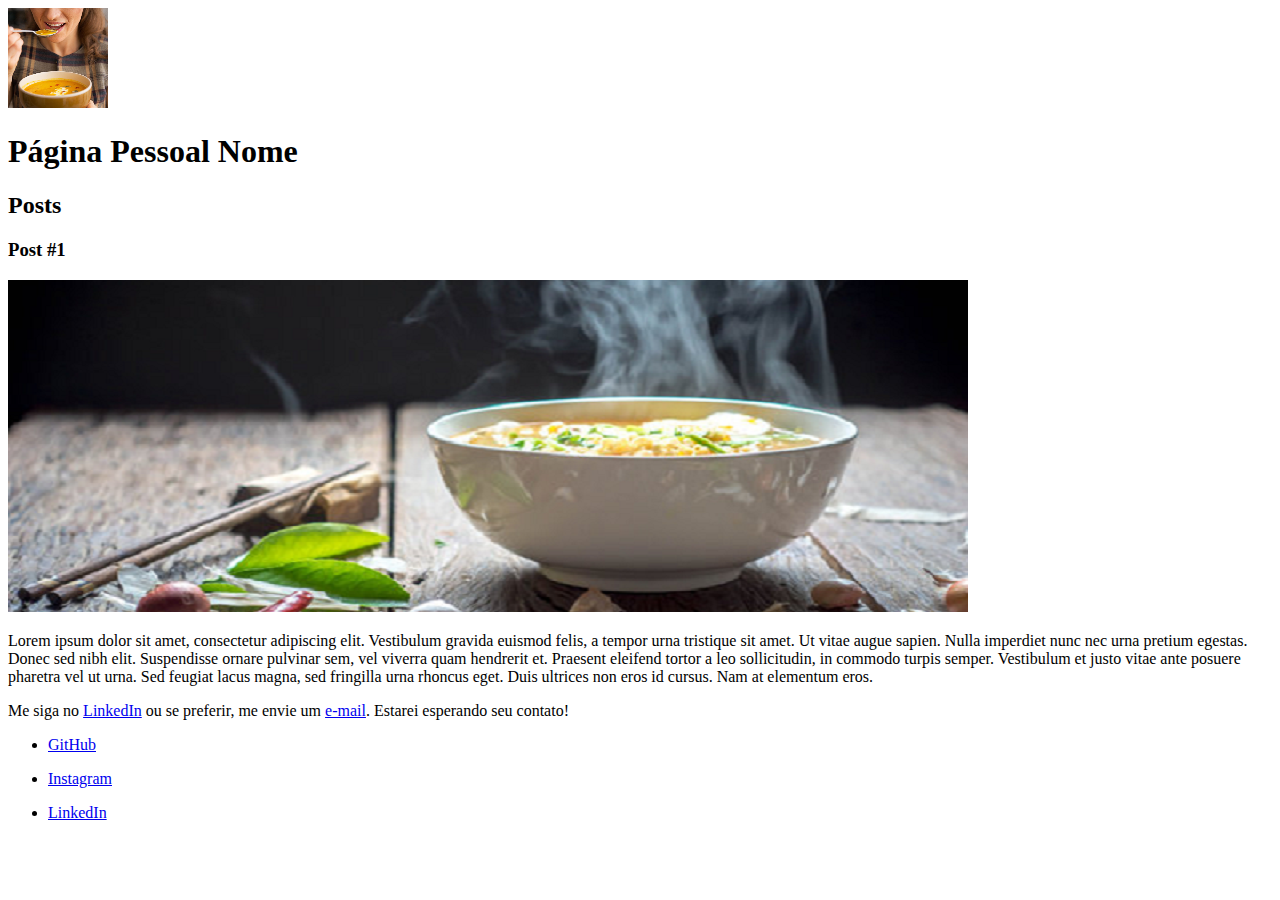
==== projeto-pagina-pessoal/index.html @ 473dce76 "organiza os repositorios" ====
<!DOCTYPE html>
<html lang="en">

<head>
    <meta charset="UTF-8">
    <link rel="stylesheet" href="style.css">
    <title>Pagina Pessoal</title>
</head>

<body>
    <header>
        <img src="./img/img02.png" alt="Foto de uma moça comendo sopa">
        <h1>Página Pessoal Nome</h1>
    </header>

    <section>
        <header>
            <h2>Posts</h2>
        </header>
    </section>

    <article>
        <header>
            <h3>Post #1</h3>
            <img src="./img/img01.png" alt="Prato de Sopa Quente">
            <p>Lorem ipsum dolor sit amet, consectetur adipiscing elit. Vestibulum gravida euismod felis, a tempor urna tristique sit amet. Ut vitae augue sapien. Nulla imperdiet nunc nec urna pretium egestas. Donec sed nibh elit. Suspendisse ornare pulvinar
                sem, vel viverra quam hendrerit et. Praesent eleifend tortor a leo sollicitudin, in commodo turpis semper. Vestibulum et justo vitae ante posuere pharetra vel ut urna. Sed feugiat lacus magna, sed fringilla urna rhoncus eget. Duis ultrices
                non eros id cursus. Nam at elementum eros.
            </p>
            <p>
                Me siga no <a href="#" target="_blank">LinkedIn</a> ou se preferir, me envie um
                <a href="mailto:lucas@vilaboim.com" target="_blank">e-mail</a>. Estarei esperando seu contato!
            </p>
        </header>
    </article>

    <footer>
        <ul>
            <li>
                <a href="#" target="_blank">GitHub</a>
            </li>
        </ul>
        <ul>
            <li>
                <a href="#" target="_blank">Instagram</a>
            </li>
        </ul>
        <ul>
            <li>
                <a href="#" target="_blank">LinkedIn</a>
            </li>
        </ul>
    </footer>
</body>


</html>
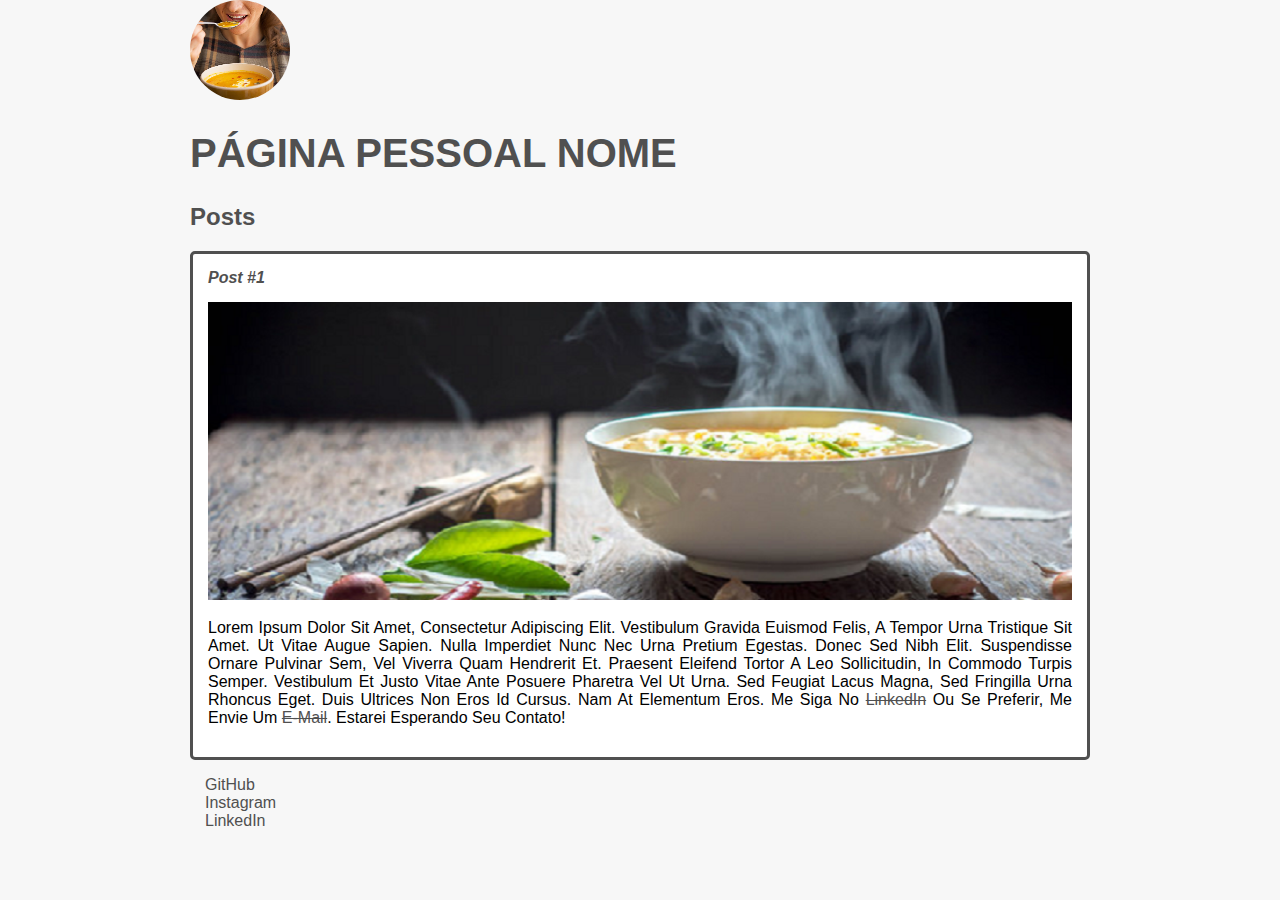
==== commit 0084cbf7: "adiciona estilo" ====
--- a/projeto-pagina-pessoal/index.html
+++ b/projeto-pagina-pessoal/index.html
@@ -9,43 +9,36 @@
 
 <body>
     <header>
-        <img src="./img/img02.png" alt="Foto de uma moça comendo sopa">
-        <h1>Página Pessoal Nome</h1>
+        <img class="photo" src="./img/img02.png" alt="Foto de uma moça comendo sopa">
+        <h1 id="title">Página Pessoal Nome</h1>
     </header>
 
     <section>
         <header>
-            <h2>Posts</h2>
+            <h2 class="subtitle">Posts</h2>
         </header>
     </section>
 
-    <article>
+    <article class="post">
         <header>
-            <h3>Post #1</h3>
-            <img src="./img/img01.png" alt="Prato de Sopa Quente">
-            <p>Lorem ipsum dolor sit amet, consectetur adipiscing elit. Vestibulum gravida euismod felis, a tempor urna tristique sit amet. Ut vitae augue sapien. Nulla imperdiet nunc nec urna pretium egestas. Donec sed nibh elit. Suspendisse ornare pulvinar
+            <h3 class="post-title">Post #1</h3>
+            <img class="post-image" src="./img/img01.png" alt="Prato de Sopa Quente">
+            <p class="post-content">Lorem ipsum dolor sit amet, consectetur adipiscing elit. Vestibulum gravida euismod felis, a tempor urna tristique sit amet. Ut vitae augue sapien. Nulla imperdiet nunc nec urna pretium egestas. Donec sed nibh elit. Suspendisse ornare pulvinar
                 sem, vel viverra quam hendrerit et. Praesent eleifend tortor a leo sollicitudin, in commodo turpis semper. Vestibulum et justo vitae ante posuere pharetra vel ut urna. Sed feugiat lacus magna, sed fringilla urna rhoncus eget. Duis ultrices
-                non eros id cursus. Nam at elementum eros.
-            </p>
-            <p>
-                Me siga no <a href="#" target="_blank">LinkedIn</a> ou se preferir, me envie um
+                non eros id cursus. Nam at elementum eros. Me siga no <a href="#" target="_blank">LinkedIn</a> ou se preferir, me envie um
                 <a href="mailto:lucas@vilaboim.com" target="_blank">e-mail</a>. Estarei esperando seu contato!
             </p>
         </header>
     </article>
 
     <footer>
-        <ul>
+        <ul class="contact-list">
             <li>
                 <a href="#" target="_blank">GitHub</a>
             </li>
-        </ul>
-        <ul>
             <li>
                 <a href="#" target="_blank">Instagram</a>
             </li>
-        </ul>
-        <ul>
             <li>
                 <a href="#" target="_blank">LinkedIn</a>
             </li>
--- a/projeto-pagina-pessoal/style.css
+++ b/projeto-pagina-pessoal/style.css
@@ -0,0 +1,64 @@
+body {
+    background-color: #f7f7f7;
+    font-family: Verdana, Geneva, Tahoma, sans-serif;
+    max-width: 900px;
+    margin: auto;
+    color: black;
+}
+
+.photo {
+    border-radius: 50%;
+    border: 1px;
+}
+
+#title,
+.subtitle,
+.post-title {
+    color: #505050;
+}
+
+#title {
+    font-size: 40px;
+    text-transform: uppercase;
+}
+
+a {
+    text-decoration: line-through;
+    color: #505050;
+}
+
+.post-title {
+    font-size: 16px;
+    font-style: italic;
+    margin: 0;
+    margin-bottom: 15px;
+}
+
+.post {
+    background: white;
+    padding: 15px;
+    border: 3px solid #505050;
+    margin-bottom: 15px;
+    border-radius: 5px;
+}
+
+.post-content {
+    margin: 0;
+    margin-bottom: 15px;
+    text-transform: capitalize;
+    text-align: justify;
+}
+
+.post-image {
+    margin-bottom: 15px;
+    width: 100%;
+}
+
+.contact-list {
+    list-style-type: none;
+    padding-left: 15px;
+}
+
+.contact-list li a {
+    text-decoration: none;
+}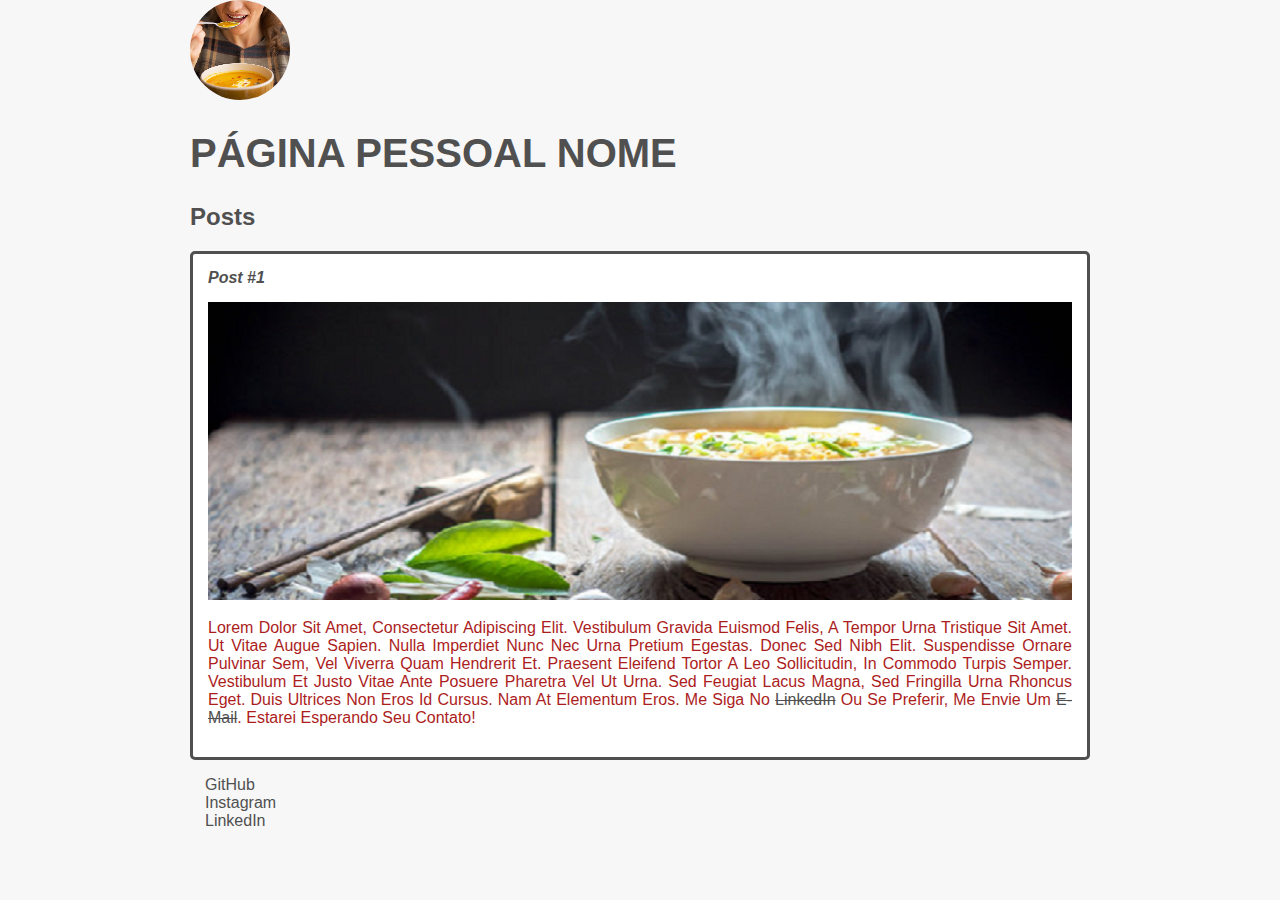
==== commit 3e23f7ea: "adiciona estilo" ====
--- a/projeto-pagina-pessoal/index.html
+++ b/projeto-pagina-pessoal/index.html
@@ -23,8 +23,8 @@
         <header>
             <h3 class="post-title">Post #1</h3>
             <img class="post-image" src="./img/img01.png" alt="Prato de Sopa Quente">
-            <p class="post-content">Lorem ipsum dolor sit amet, consectetur adipiscing elit. Vestibulum gravida euismod felis, a tempor urna tristique sit amet. Ut vitae augue sapien. Nulla imperdiet nunc nec urna pretium egestas. Donec sed nibh elit. Suspendisse ornare pulvinar
-                sem, vel viverra quam hendrerit et. Praesent eleifend tortor a leo sollicitudin, in commodo turpis semper. Vestibulum et justo vitae ante posuere pharetra vel ut urna. Sed feugiat lacus magna, sed fringilla urna rhoncus eget. Duis ultrices
+            <p class="post-content">Lorem dolor sit amet, consectetur adipiscing elit. Vestibulum gravida euismod felis, a tempor urna tristique sit amet. Ut vitae augue sapien. Nulla imperdiet nunc nec urna pretium egestas. Donec sed nibh elit. Suspendisse ornare pulvinar sem,
+                vel viverra quam hendrerit et. Praesent eleifend tortor a leo sollicitudin, in commodo turpis semper. Vestibulum et justo vitae ante posuere pharetra vel ut urna. Sed feugiat lacus magna, sed fringilla urna rhoncus eget. Duis ultrices
                 non eros id cursus. Nam at elementum eros. Me siga no <a href="#" target="_blank">LinkedIn</a> ou se preferir, me envie um
                 <a href="mailto:lucas@vilaboim.com" target="_blank">e-mail</a>. Estarei esperando seu contato!
             </p>
--- a/projeto-pagina-pessoal/style.css
+++ b/projeto-pagina-pessoal/style.css
@@ -3,7 +3,7 @@
     font-family: Verdana, Geneva, Tahoma, sans-serif;
     max-width: 900px;
     margin: auto;
-    color: black;
+    color: rgb(172, 29, 29);
 }
 
 .photo {
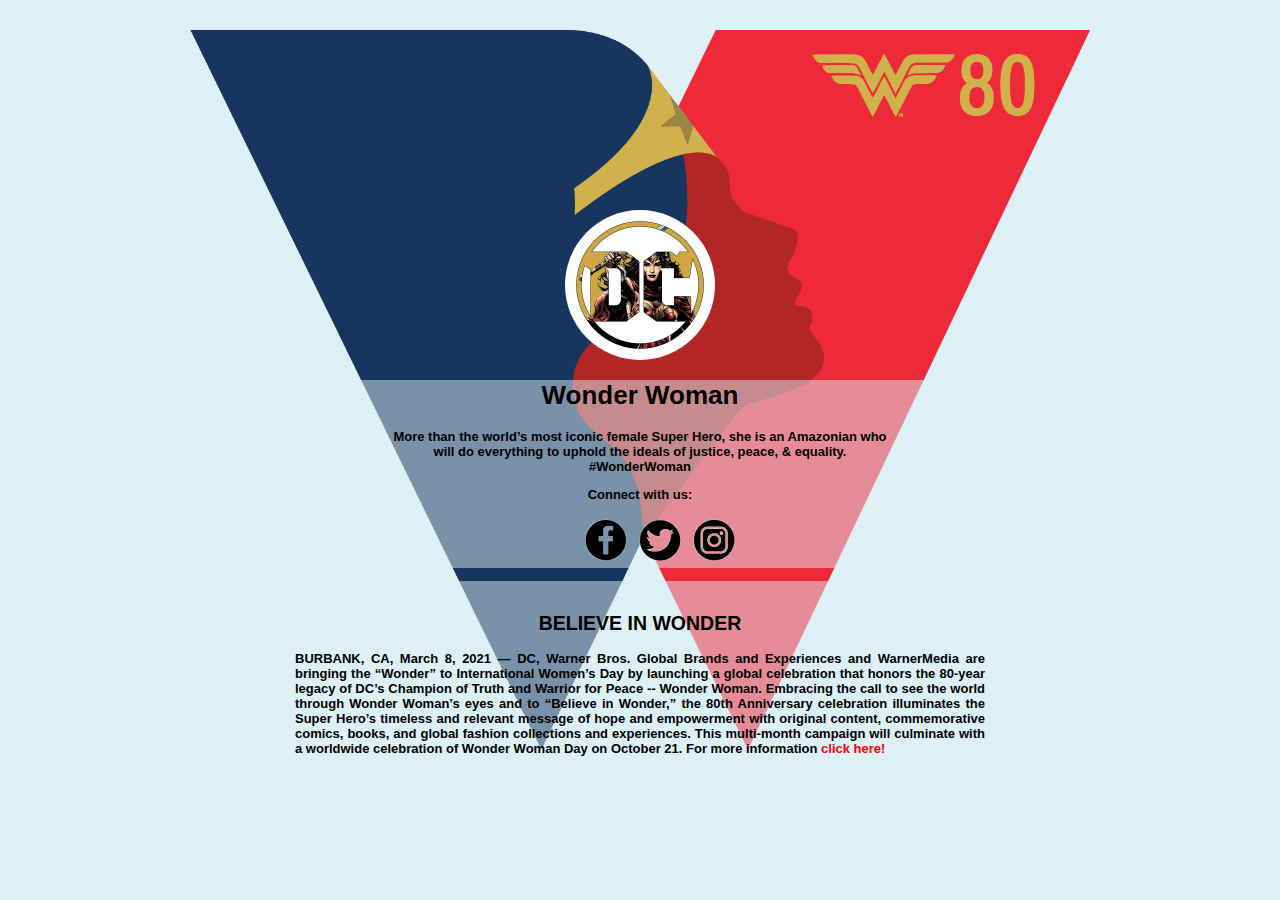
==== commit e51d3d64: "reformula projeto inicial, transforma em believe in wonder page" ====
--- a/projeto-pagina-pessoal/index.html
+++ b/projeto-pagina-pessoal/index.html
@@ -4,46 +4,58 @@
 <head>
     <meta charset="UTF-8">
     <link rel="stylesheet" href="style.css">
-    <title>Pagina Pessoal</title>
+    <title>Wonder Woman</title>
 </head>
 
 <body>
-    <header>
-        <img class="photo" src="./img/img02.png" alt="Foto de uma moça comendo sopa">
-        <h1 id="title">Página Pessoal Nome</h1>
-    </header>
+    <div id="body-image">
+        <div id="header">
+            <header>
+                <img class="photo" src="./img/profile-picture.jpg" alt="Foto de perfil da mulher maravilha">
+                <div id="info">
+                    <h1 id="title">Wonder Woman</h1>
+                    <p>More than the world’s most iconic female Super Hero, she is an Amazonian who will do everything to uphold the ideals of justice, peace, & equality. #WonderWoman</p>
+                    <p>Connect with us:</p>
+                    <ul class="contact-list">
+                        <li>
+                            <a href="https://www.facebook.com/wonderwoman/" target="_blank"><img src="./img/facebook.png"></a>
+                        </li>
+                        <li>
+                            <a href="https://www.instagram.com/wonderwoman/" target="_blank"><img src="./img/twitter.png"></a>
+                        </li>
+                        <li>
+                            <a href="https://twitter.com/dcwonderwoman" target="_blank"><img src="./img/instagram.png"></a>
+                        </li>
+                    </ul>
+                </div>
+            </header>
+        </div>
 
-    <section>
-        <header>
-            <h2 class="subtitle">Posts</h2>
-        </header>
-    </section>
+        <section>
+            <header>
+                <h2</h2>
+            </header>
+        </section>
 
-    <article class="post">
-        <header>
-            <h3 class="post-title">Post #1</h3>
-            <img class="post-image" src="./img/img01.png" alt="Prato de Sopa Quente">
-            <p class="post-content">Lorem dolor sit amet, consectetur adipiscing elit. Vestibulum gravida euismod felis, a tempor urna tristique sit amet. Ut vitae augue sapien. Nulla imperdiet nunc nec urna pretium egestas. Donec sed nibh elit. Suspendisse ornare pulvinar sem,
-                vel viverra quam hendrerit et. Praesent eleifend tortor a leo sollicitudin, in commodo turpis semper. Vestibulum et justo vitae ante posuere pharetra vel ut urna. Sed feugiat lacus magna, sed fringilla urna rhoncus eget. Duis ultrices
-                non eros id cursus. Nam at elementum eros. Me siga no <a href="#" target="_blank">LinkedIn</a> ou se preferir, me envie um
-                <a href="mailto:lucas@vilaboim.com" target="_blank">e-mail</a>. Estarei esperando seu contato!
-            </p>
-        </header>
-    </article>
+        <article class="post">
+            <header>
+                <h2 class="post-title">BELIEVE IN WONDER</h2>
+                <p>
+                    BURBANK, CA, March 8, 2021 — DC, Warner Bros. Global Brands and Experiences and WarnerMedia are bringing the “Wonder” to International Women’s Day by launching a global celebration that honors the 80-year legacy of DC’s Champion of Truth and Warrior for
+                    Peace -- Wonder Woman. Embracing the call to see the world through Wonder Woman’s eyes and to “Believe in Wonder,” the 80th Anniversary celebration illuminates the Super Hero’s timeless and relevant message of hope and empowerment
+                    with original content, commemorative comics, books, and global fashion collections and experiences. This multi-month campaign will culminate with a worldwide celebration of Wonder Woman Day on October 21. For more information
+                    <a
+                        href="https://www.dccomics.com/blog/2021/03/08/believe-in-wonder-campaign-kicks-off-wonder-womans-80th-anniversary-global" target="_blank">click here!</a>
+                </p>
 
-    <footer>
-        <ul class="contact-list">
-            <li>
-                <a href="#" target="_blank">GitHub</a>
-            </li>
-            <li>
-                <a href="#" target="_blank">Instagram</a>
-            </li>
-            <li>
-                <a href="#" target="_blank">LinkedIn</a>
-            </li>
-        </ul>
-    </footer>
+            </header>
+        </article>
+
+        <footer>
+
+        </footer>
+    </div>
+    </div>
 </body>
 
 
--- a/projeto-pagina-pessoal/style.css
+++ b/projeto-pagina-pessoal/style.css
@@ -1,64 +1,68 @@
 body {
-    background-color: #f7f7f7;
+    background-color: rgb(220, 240, 245);
     font-family: Verdana, Geneva, Tahoma, sans-serif;
+    font-size: small;
     max-width: 900px;
     margin: auto;
-    color: rgb(172, 29, 29);
+}
+
+#body-image {
+    margin-top: 30px;
+    background-image: url(./img/logo-80.png);
+    background-repeat: no-repeat;
+    background-size: contain;
+}
+
+#header {
+    text-align: center;
 }
 
 .photo {
+    margin: 0;
+    margin-top: 180px;
     border-radius: 50%;
-    border: 1px;
+    width: 150px;
 }
 
-#title,
-.subtitle,
-.post-title {
-    color: #505050;
+#info {
+    margin: 0 18% 0 18%;
+    padding: 0px 30px 0px 30px;
+    background-color: rgba(220, 240, 245, 0.5);
+    font-weight: bold;
 }
 
-#title {
-    font-size: 40px;
-    text-transform: uppercase;
+.contact-list li {
+    margin: 0;
+    padding: 0;
+    display: inline;
+    text-align: center;
 }
 
-a {
-    text-decoration: line-through;
-    color: #505050;
-}
-
-.post-title {
-    font-size: 16px;
-    font-style: italic;
-    margin: 0;
-    margin-bottom: 15px;
+.contact-list li a img {
+    width: 50px;
+    margin: auto;
 }
 
 .post {
-    background: white;
     padding: 15px;
     border: 3px solid #505050;
     margin-bottom: 15px;
     border-radius: 5px;
+    margin: 0 10% 0 10%;
 }
 
-.post-content {
-    margin: 0;
-    margin-bottom: 15px;
-    text-transform: capitalize;
+.post {
+    background-color: rgba(220, 240, 245, 0.5);
+    border: none;
+    font-weight: bold;
     text-align: justify;
 }
 
-.post-image {
-    margin-bottom: 15px;
-    width: 100%;
+.post p a {
+    text-decoration: none;
+    color: red;
 }
 
-.contact-list {
-    list-style-type: none;
-    padding-left: 15px;
-}
-
-.contact-list li a {
-    text-decoration: none;
+.post-title {
+    text-align: center;
 }